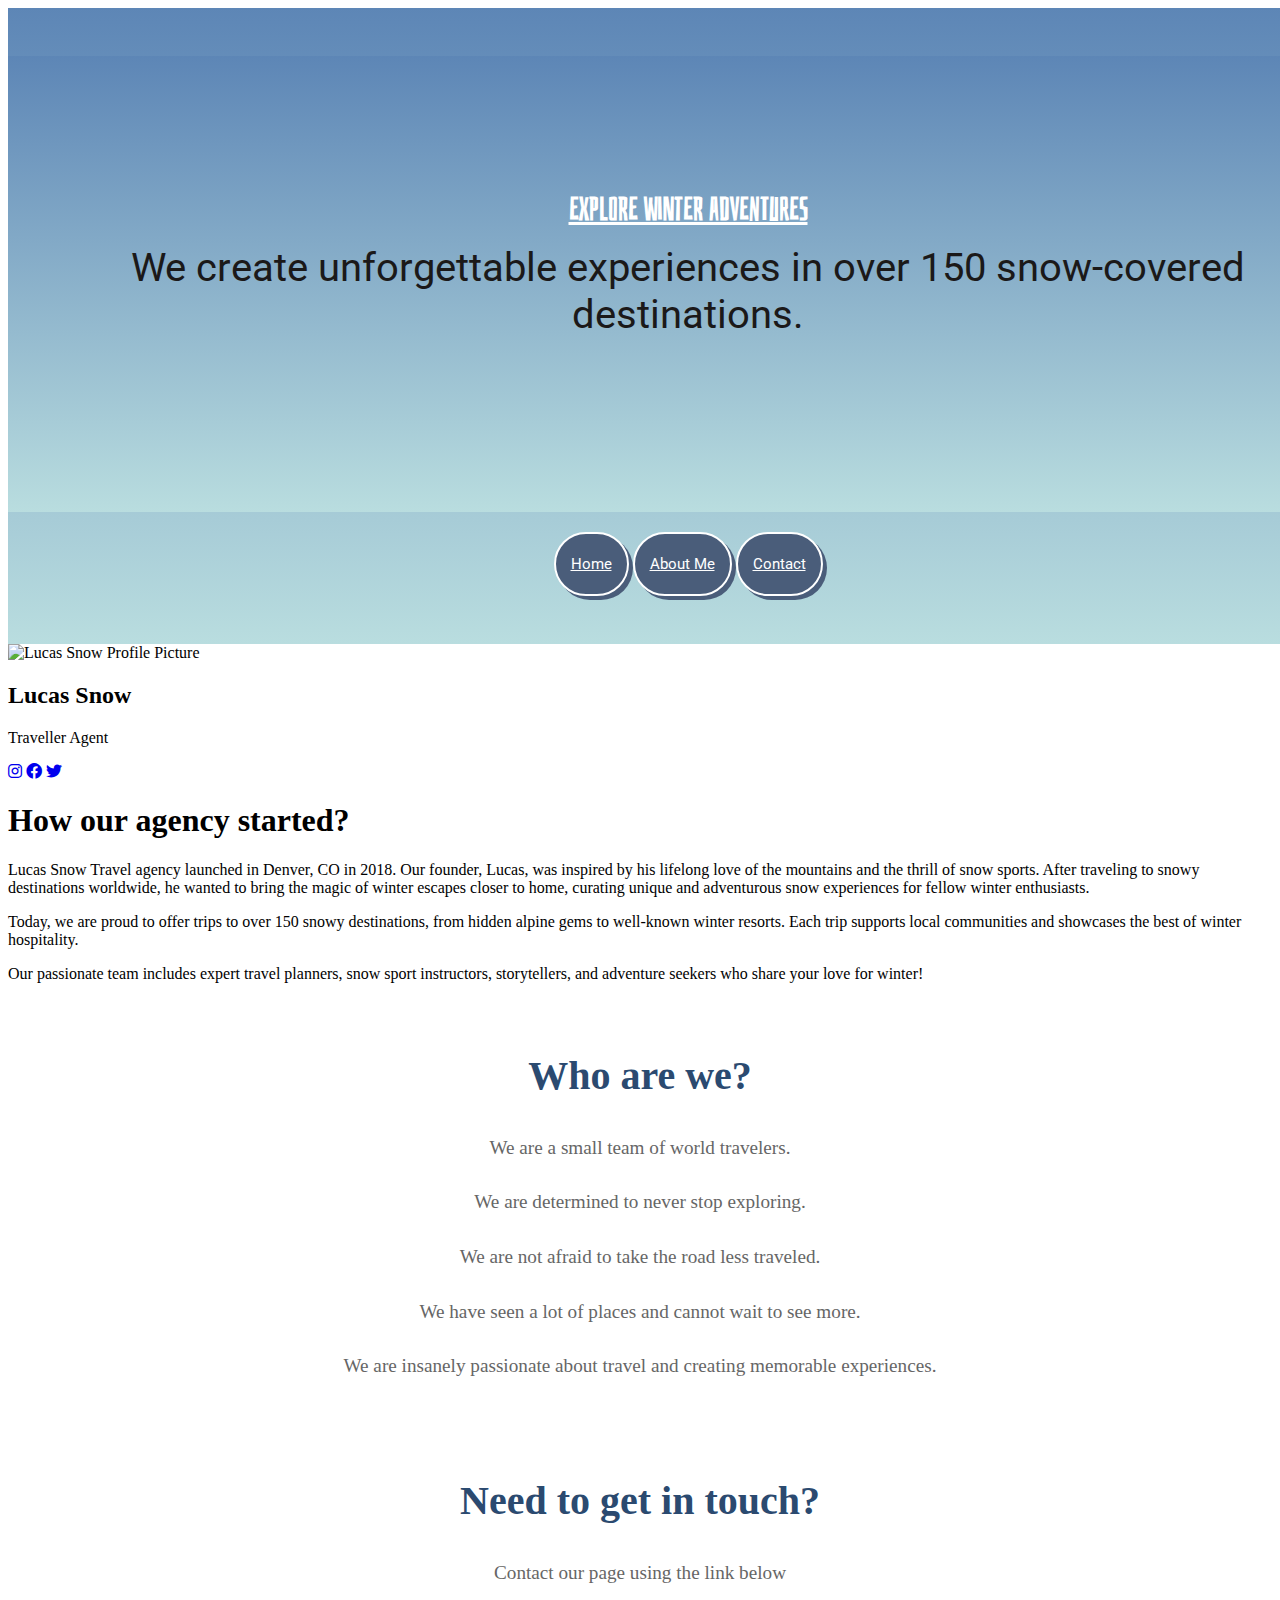
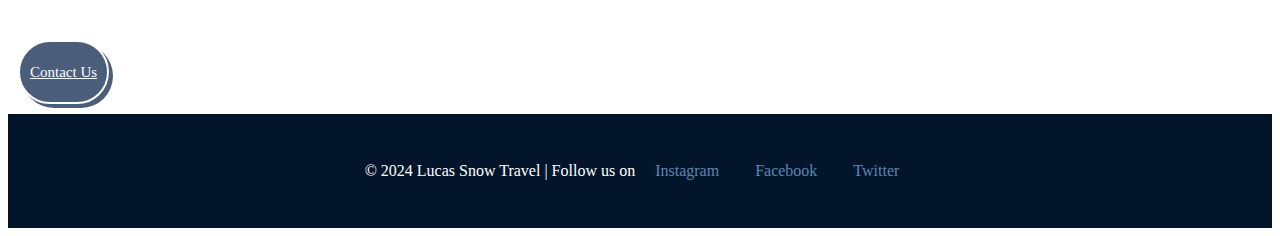
==== pages/about.html @ 510ce041 "update about" ====
<!DOCTYPE html>
<html lang="en">
<head>
    <meta charset="UTF-8">
    <meta name="viewport" content="width=device-width, initial-scale=1.0">
    <title>Lucas Snow - About Me</title>
    
    <link rel="preconnect" href="https://fonts.googleapis.com">
    <link rel="preconnect" href="https://fonts.gstatic.com" crossorigin>
    <link href="https://fonts.googleapis.com/css2?family=Bahiana&display=swap" rel="stylesheet">
    <link href="https://fonts.googleapis.com/css2?family=Bahiana&family=Moirai+One&display=swap" rel="stylesheet">
    <link href="https://fonts.googleapis.com/css2?family=Roboto:wght@400;700&display=swap" rel="stylesheet">
    
    <link rel="stylesheet" href="https://cdnjs.cloudflare.com/ajax/libs/font-awesome/6.0.0-beta3/css/all.min.css">

    <link rel="stylesheet" href="/css/about.css"> 
</head>
<body>

    <div class="hero">
        <div class="hero">
            <h1>Explore Winter Adventures</h1>
            <p>We create unforgettable experiences in over 150 snow-covered destinations.</p>
        </div>

        <div class="hero-buttons">
            <a href="/pages/index.html" class="button">Home</a>
            <a href="/pages/about.html" class="button">About Me</a>
            <a href="/pages/contact.html" class="button">Contact</a>
        </div>
    </div>
    
    <div class="container">
        <div class="profile">
            <img src="profile-picture.jpg" alt="Lucas Snow Profile Picture">
            <h2>Lucas Snow</h2>
            <p>Traveller Agent</p>
            <div class="social">
                <a href="#" target="_blank"><i class="fab fa-instagram" aria-hidden="true"></i></a>
                <a href="#" target="_blank"><i class="fab fa-facebook" aria-hidden="true"></i></a>
                <a href="#" target="_blank"><i class="fab fa-twitter" aria-hidden="true"></i></a>
            </div>            
            </div>
        </div>
        <div class="content">
            <h1>How our agency started?</h1>
            <p>Lucas Snow Travel agency launched in Denver, CO in 2018. Our founder, Lucas, was inspired by his lifelong love of the mountains and the thrill of snow sports. After traveling to snowy destinations worldwide, he wanted to bring the magic of winter escapes closer to home, curating unique and adventurous snow experiences for fellow winter enthusiasts.</p>
            <p>Today, we are proud to offer trips to over 150 snowy destinations, from hidden alpine gems to well-known winter resorts. Each trip supports local communities and showcases the best of winter hospitality.</p>
            <p>Our passionate team includes expert travel planners, snow sport instructors, storytellers, and adventure seekers who share your love for winter!</p>
            <div class="section">
                <h2>Who are we?</h2>
                <p>We are a small team of world travelers.</p>
                <p>We are determined to never stop exploring.</p>   
                <p>We are not afraid to take the road less traveled. </p>
                <p>We have seen a lot of places and cannot wait to see more.</p>
                <p>We are insanely passionate about travel and creating memorable experiences.</p>
            </div>
            <div class="section">
                <h2>Need to get in touch?</h2>
                <p>Contact our page using the link below</p>
            </div>
            <a href="/pages/contact.html" class="contact-button">Contact Us</a>
        </div>
    </div>

     <div class="footer">
        <p>© 2024 Lucas Snow Travel | Follow us on 
            <a href="#">Instagram</a>
            <a href="#">Facebook</a>
            <a href="#">Twitter</a>
        </p>
    </div>

</body>
</html>
---- css/about.css ----
.button {
  background-color: #4a5d7a;
    border: 2px solid #ffffff;
    border-radius: 60px;
    box-shadow: #4a5d7a 4px 4px 0 0;
    color: rgb(255, 255, 255);
    cursor: pointer;
    display: inline-block;
    font-size: 15px;
    padding: 10px 15px; /* Add horizontal padding for better button size */
    line-height: 40px;
    text-align: center;
    transition: all 0.3s ease;
}

.button:hover {
  background-color: #3a4d6a; 
  box-shadow: #3a4d6a 6px 6px 0 0; 
}


/* Hero section styling */
.hero {
  width: 100%;
  height: 60vh;
  background: linear-gradient(to bottom, #5d86b6, #b9dddf); 
  font-family: "Bahiana", sans-serif;
  color: #fff;
  display: flex;
  flex-direction: column;
  justify-content: center;
  align-items: center;
  text-align: center;
  padding: 3rem;
}

/* Buttons container */
.hero-buttons {
  margin-top: 20px; 
  font-family: "Roboto", sans-serif;
}

.hero h1 {
  margin: 0;
  text-decoration-line: underline;
}

.hero p {
  font-size: 2.5rem;
  margin-top: 1rem;
  color: #1b1919; 
  font-family: "Roboto", sans-serif;
}

/* Section styling */
.section {
  padding: 5rem 2rem;
  text-align: center;
  background-color: #ffffff; 
}

.section h2 {
  font-size: 2.5rem;
  color: #2b4a70; 
  margin-bottom: 2rem;
}

.section p {
  font-size: 1.2rem;
  color: #666;
  max-width: 800px;
  margin: 0 auto;
  line-height: 1.8;
}

.section-alternate {
  background-color: #b9dddf; 
  padding: 5rem 2rem;
}

.section-alternate h2,
.section-alternate p {
  color: #02152b; 
}

.section {
  text-align: center;
  padding: 20px 0;
}

.section p {
  margin-bottom: 20px; 
}

.contact-button {
  background-color: #4a5d7a  ;
  border: 2px solid #ffffff;
  border-radius: 60px;
  box-shadow: #4a5d7a 4px 4px 0 0;
  color: rgb(255, 255, 255);
  cursor: pointer;
  display: inline-block;
  font-size: 15px;
  padding:  10px;
  line-height: 40px;
  text-align: center;
  transition: all 0.3s ease;
  margin: 10px;
  
}
.contact-button:hover {
  background-color: #3a4d6a; 
  box-shadow: #3a4d6a 6px 6px 0 0; 
}


/* Footer styles */
.footer {
  background-color: #02152b;
  color: #fff;
  text-align: center;
  padding: 2rem 0;
  font-size: 1rem;
}

.footer a {
  color: #5d86b6; /* Light blue links in footer */
  text-decoration: none;
  margin: 0 1rem;
}

.footer a:hover {
  text-decoration: underline;
}

@media (max-width: 768px) {
  .hero h1 {
      font-size: 5.0rem;
  }

  .hero p {
      font-size: 1.3rem;
  }

  .section h2 {
      font-size: 2rem;
  }

  .section p {
      font-size: 1rem;
  }
}
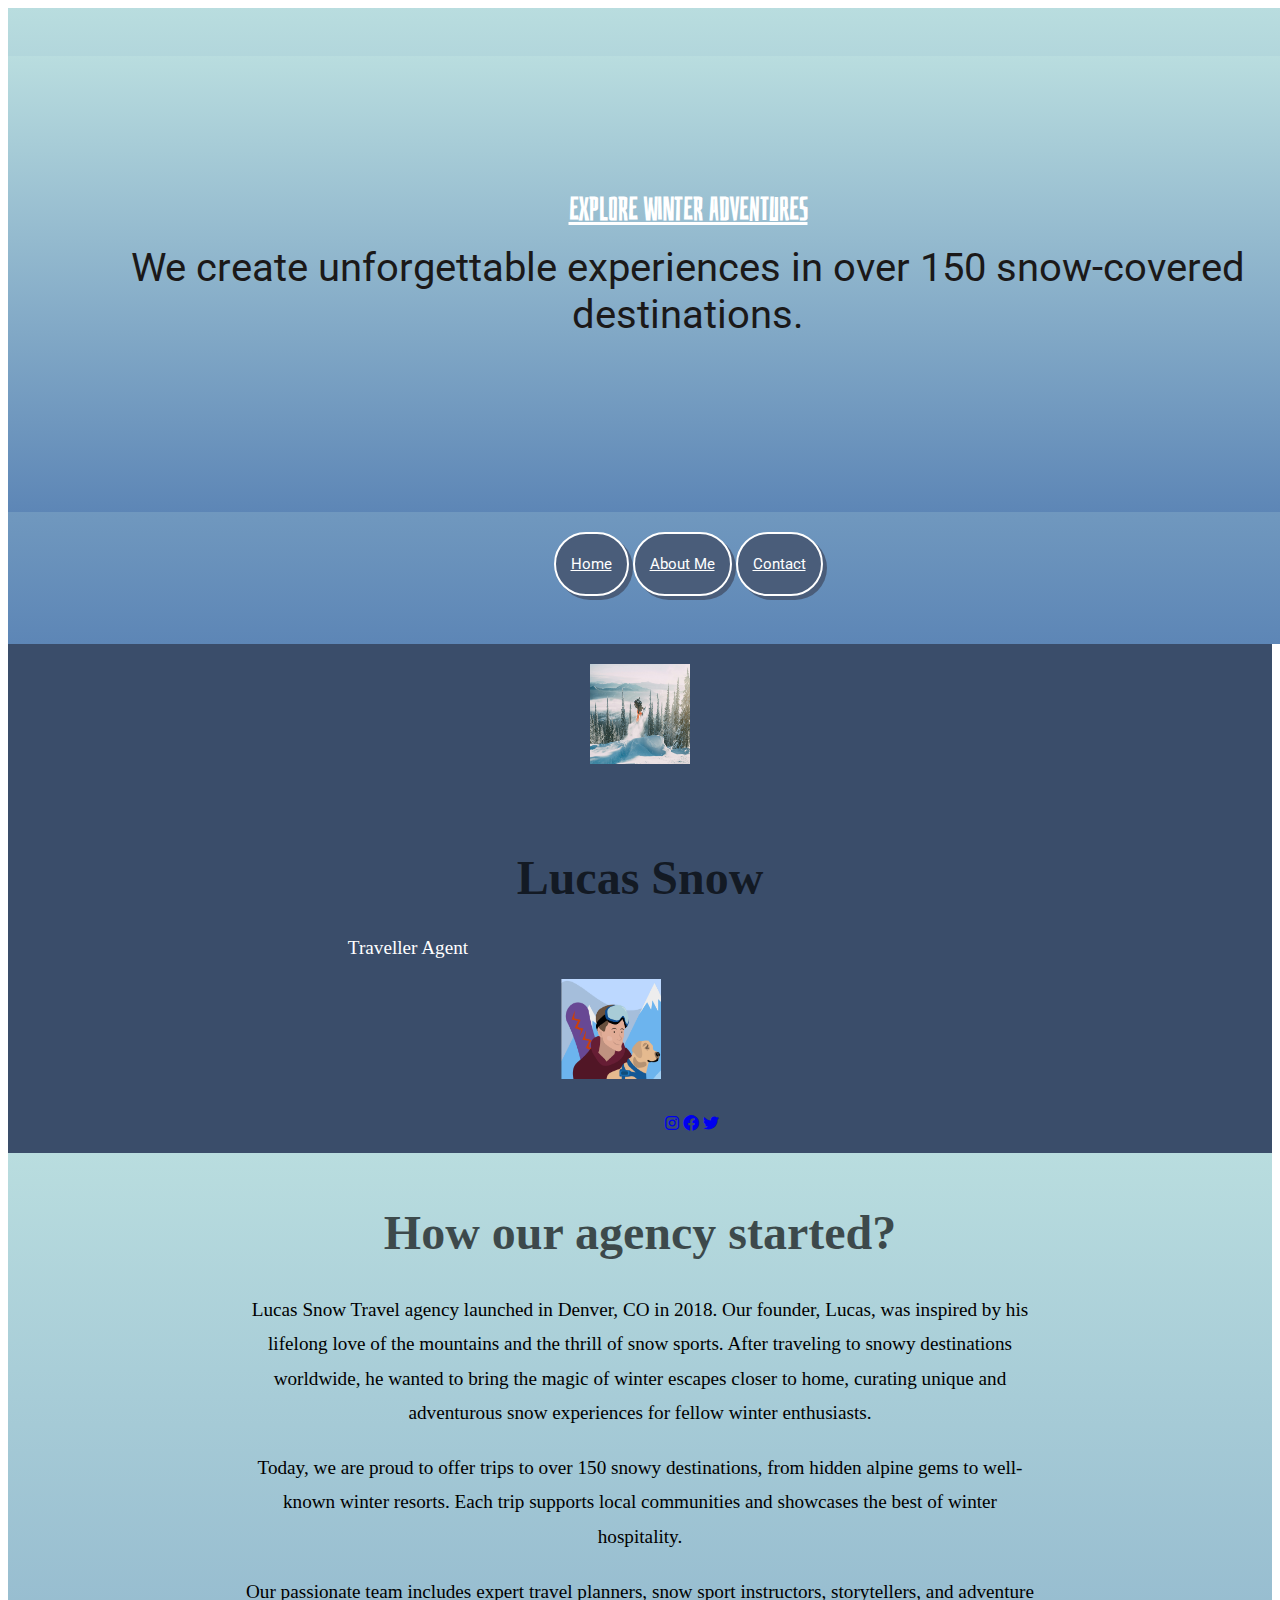
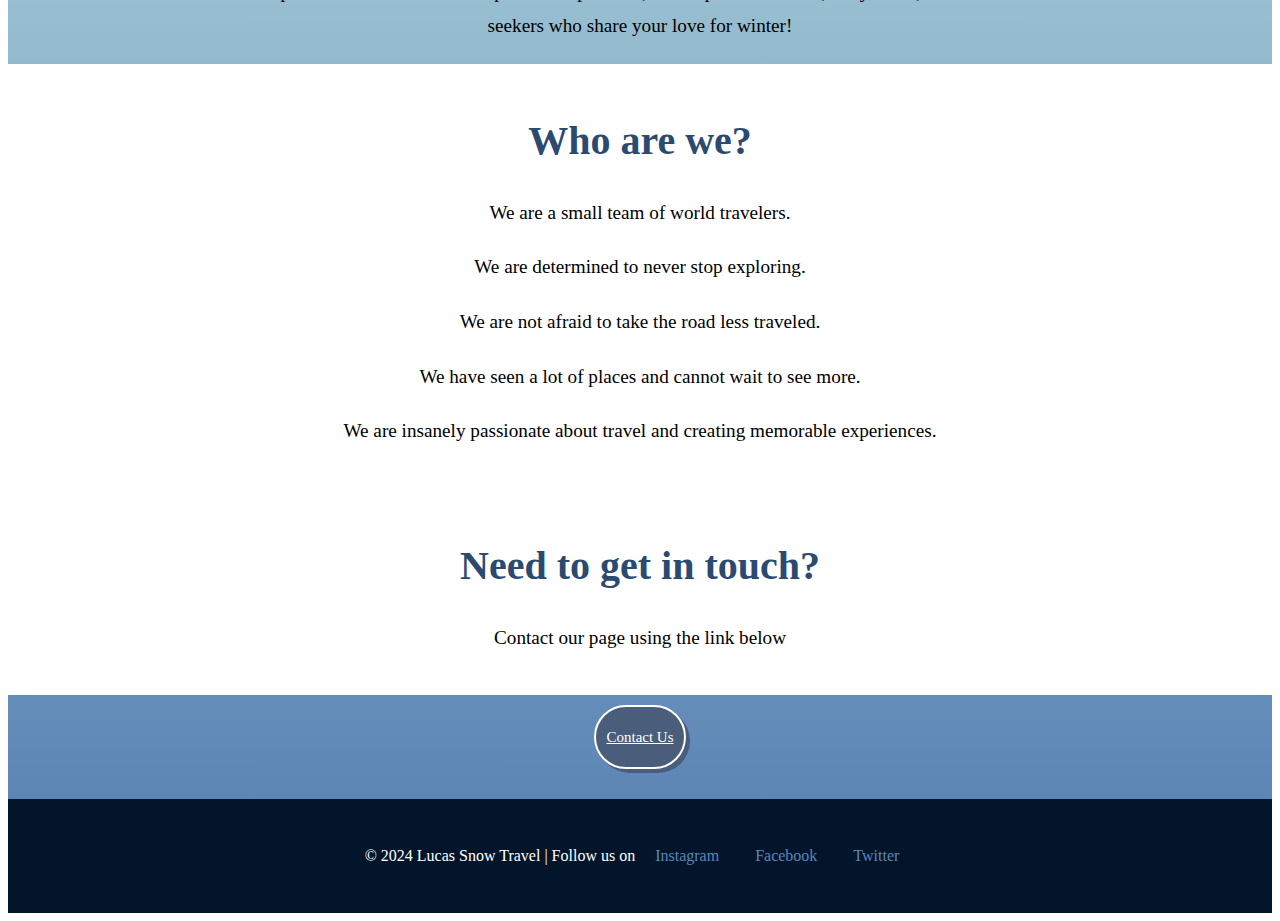
==== commit 57bdee93: "update all weird" ====
--- a/pages/about.html
+++ b/pages/about.html
@@ -11,6 +11,10 @@
     <link href="https://fonts.googleapis.com/css2?family=Bahiana&family=Moirai+One&display=swap" rel="stylesheet">
     <link href="https://fonts.googleapis.com/css2?family=Roboto:wght@400;700&display=swap" rel="stylesheet">
     
+    <link rel="preconnect" href="https://fonts.googleapis.com">
+<link rel="preconnect" href="https://fonts.gstatic.com" crossorigin>
+<link href="https://fonts.googleapis.com/css2?family=Raleway:ital,wght@0,100..900;1,100..900&display=swap" rel="stylesheet">
+
     <link rel="stylesheet" href="https://cdnjs.cloudflare.com/ajax/libs/font-awesome/6.0.0-beta3/css/all.min.css">
 
     <link rel="stylesheet" href="/css/about.css"> 
@@ -32,9 +36,10 @@
     
     <div class="container">
         <div class="profile">
-            <img src="profile-picture.jpg" alt="Lucas Snow Profile Picture">
-            <h2>Lucas Snow</h2>
+            <img src="/media/lucas_snow.jpg" alt="Lucas Snow Picture of a mountain and trees view as a illustrative picture">
+            <h1>Lucas Snow</h1>
             <p>Traveller Agent</p>
+            <img src="/media/lucassnowprofilepic.png" alt=" Picture of Lucas Snow, white man with a ski goggles and his dog by his side a golden retriever"
             <div class="social">
                 <a href="#" target="_blank"><i class="fab fa-instagram" aria-hidden="true"></i></a>
                 <a href="#" target="_blank"><i class="fab fa-facebook" aria-hidden="true"></i></a>
--- a/css/about.css
+++ b/css/about.css
@@ -18,12 +18,23 @@
   box-shadow: #3a4d6a 6px 6px 0 0; 
 }
 
+/* Image section */
+img {
+  width: 100%;
+  height: 500px;
+  width: 1000px;
+  padding-bottom: 50px;
+}
+
+img:hover{
+  transition: all 0.5s ease;
+  }
 
 /* Hero section styling */
 .hero {
   width: 100%;
   height: 60vh;
-  background: linear-gradient(to bottom, #5d86b6, #b9dddf); 
+  background: linear-gradient(to top, #5d86b6, #b9dddf); 
   font-family: "Bahiana", sans-serif;
   color: #fff;
   display: flex;
@@ -52,6 +63,75 @@
   font-family: "Roboto", sans-serif;
 }
 
+/* Profile styling */
+.profile {
+  padding: 5rem 2rem;
+  text-align: center;
+  width: 100%;
+  background-color: #3a4d6a;
+  
+}
+
+.profile h1 {
+  font-size: 3rem;
+  color: rgba(0, 0, 0, 0.667); 
+
+}
+
+.profile p {
+  font-size: 1.2rem;
+  color: #ffffff;
+  font-weight: 450;
+  max-width: 800px;
+}
+
+img {
+  width: 100%;
+  height: 100px;
+  width: 100px;
+  padding-bottom: 50px;
+}
+
+.profile {
+  text-align: center;
+  padding: 20px 0;
+}
+
+.profile p {
+  margin-bottom: 20px; 
+}
+
+/* Content styling */
+.content {
+  padding: 5rem 2rem;
+  text-align: center;
+  width: 100%;
+  background: linear-gradient(to top, #5d86b6, #b9dddf); 
+}
+
+.content h1 {
+  font-size: 3rem;
+  color: rgba(0, 0, 0, 0.667); 
+}
+
+.content p {
+  font-size: 1.2rem;
+  color: #000000;
+  font-weight: 450;
+  max-width: 800px;
+  margin: 0 auto;
+  line-height: 1.8;
+}
+
+.content {
+  text-align: center;
+  padding: 20px 0;
+}
+
+.content p {
+  margin-bottom: 20px; 
+}
+
 /* Section styling */
 .section {
   padding: 5rem 2rem;
@@ -67,7 +147,8 @@
 
 .section p {
   font-size: 1.2rem;
-  color: #666;
+  color: #000000;
+  font-weight: 450;
   max-width: 800px;
   margin: 0 auto;
   line-height: 1.8;
@@ -93,7 +174,7 @@
 }
 
 .contact-button {
-  background-color: #4a5d7a  ;
+  background-color: #4a5d7a;
   border: 2px solid #ffffff;
   border-radius: 60px;
   box-shadow: #4a5d7a 4px 4px 0 0;
@@ -142,11 +223,11 @@
       font-size: 1.3rem;
   }
 
-  .section h2 {
-      font-size: 2rem;
+  .section h1 {
+      font-size: 3rem;
   }
 
   .section p {
-      font-size: 1rem;
-  }
-}
+      font-size: 1.3rem;
+  }
+}
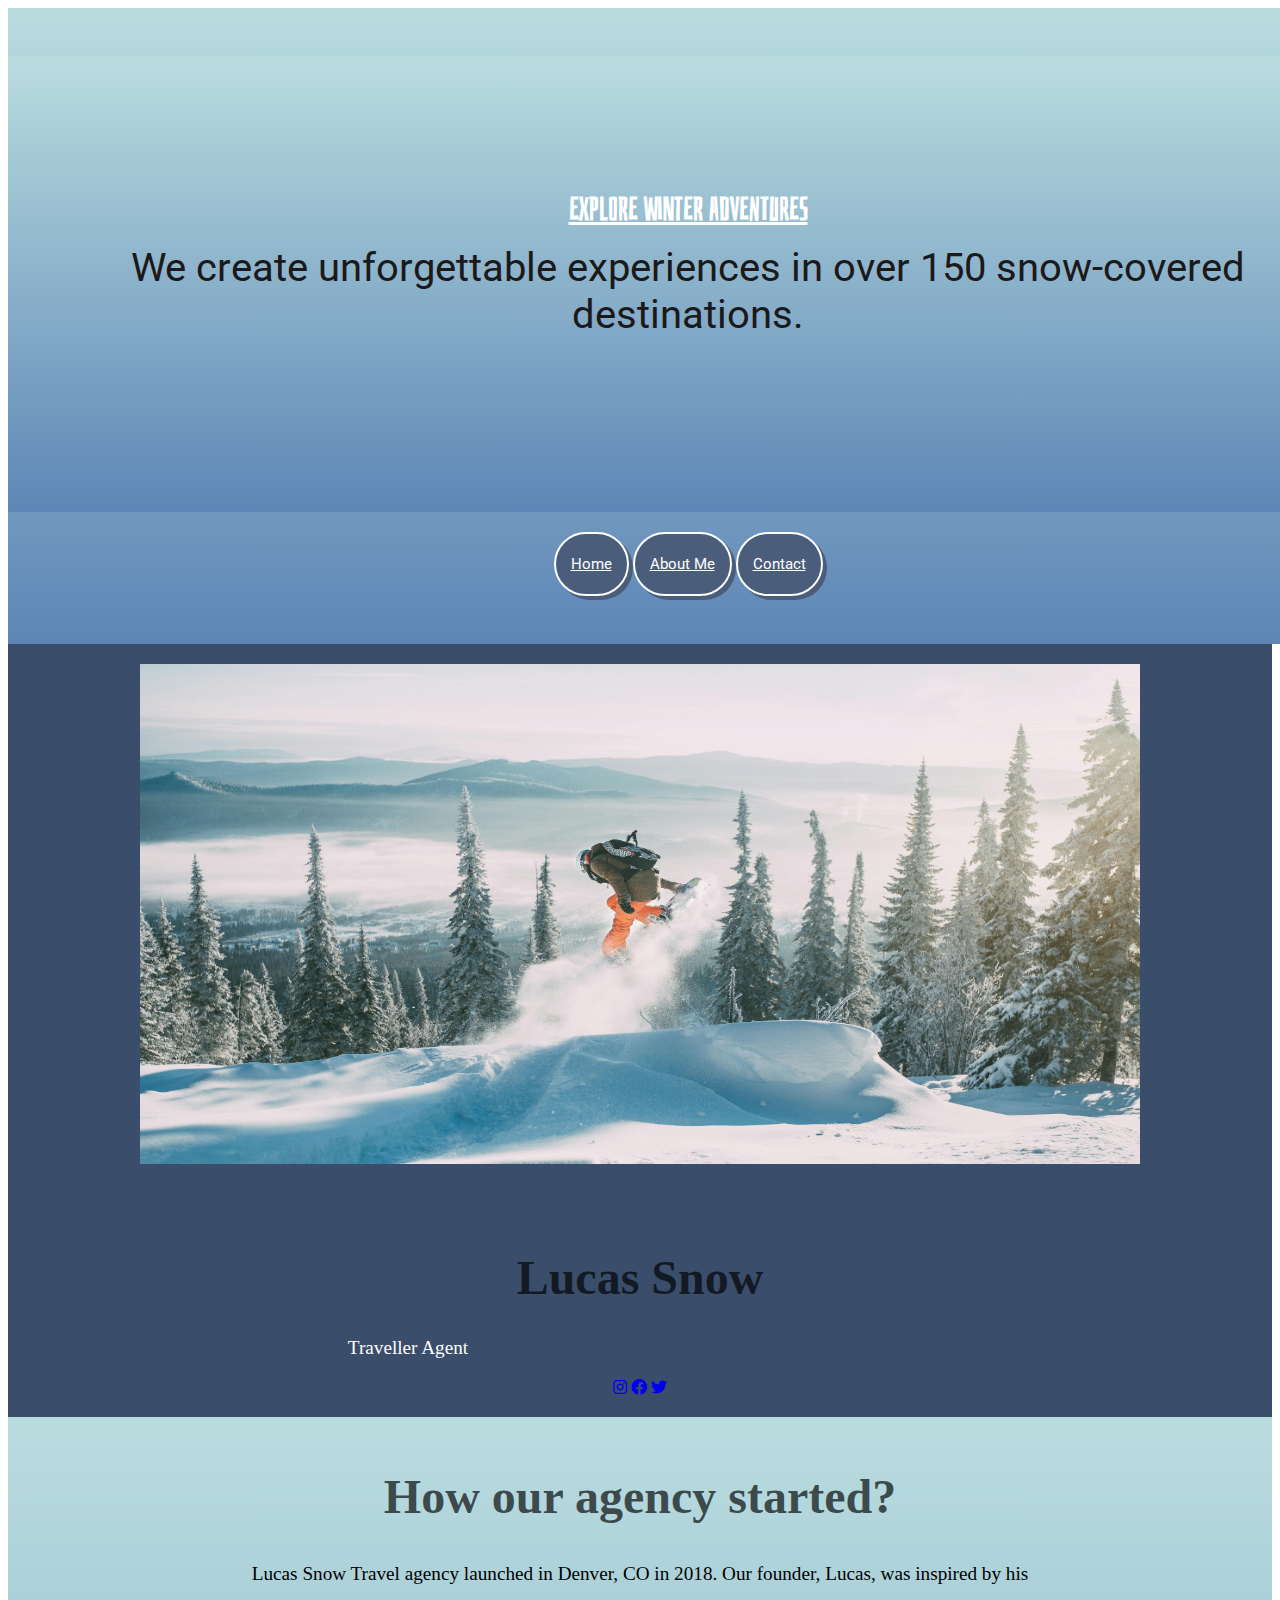
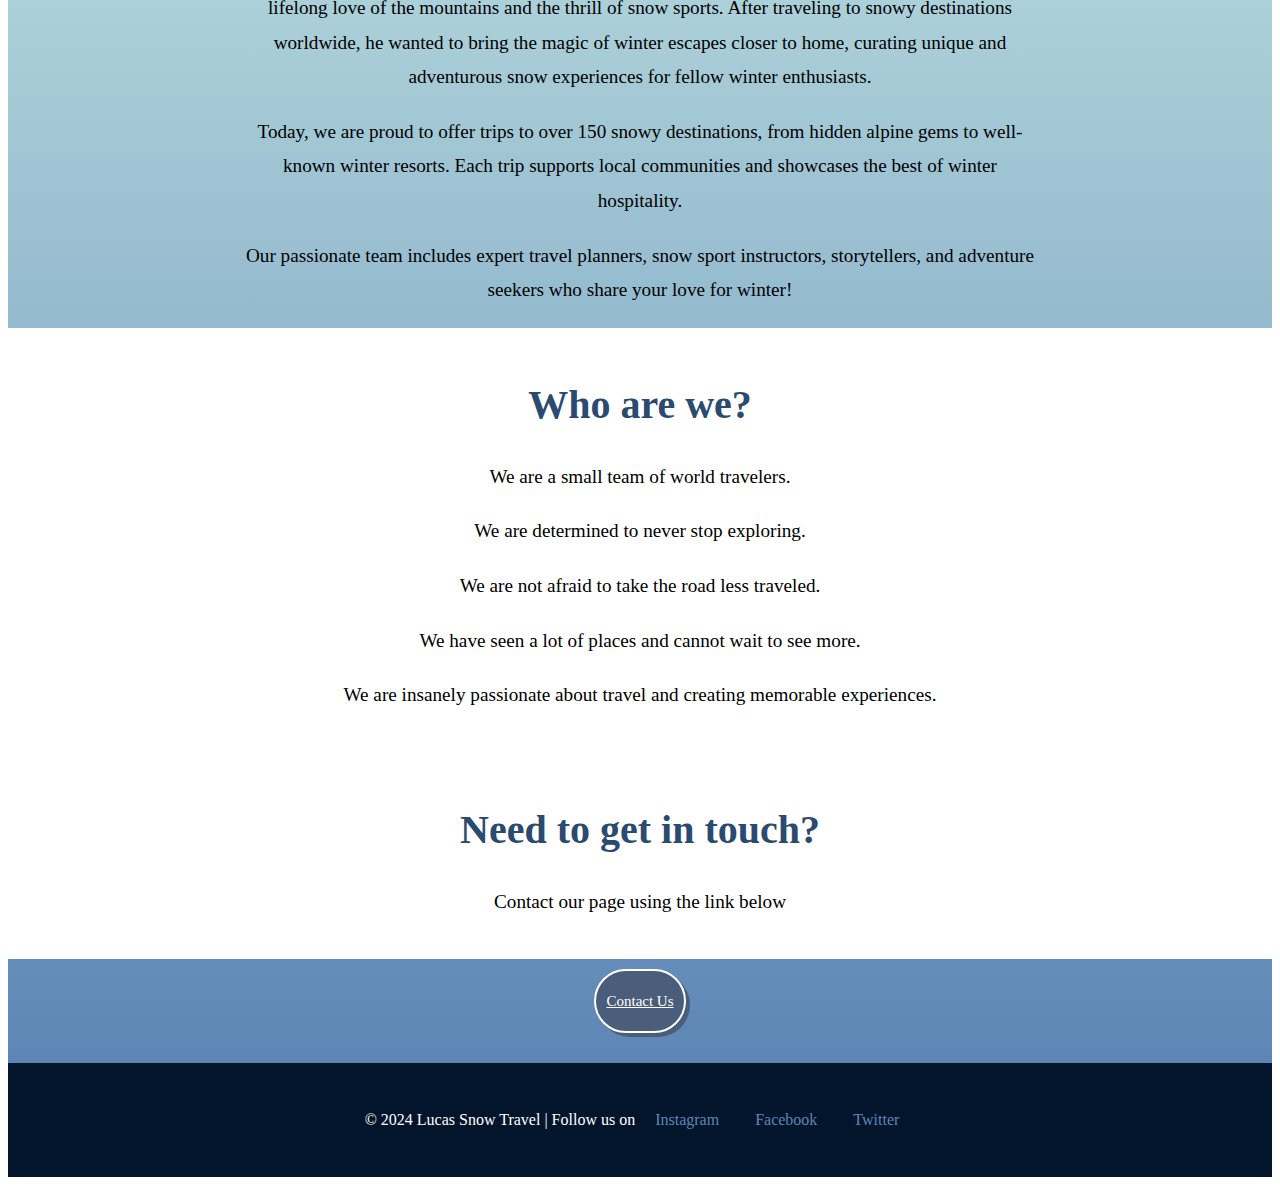
==== commit ab5df597: "updated about" ====
--- a/pages/about.html
+++ b/pages/about.html
@@ -28,7 +28,7 @@
         </div>
 
         <div class="hero-buttons">
-            <a href="/pages/index.html" class="button">Home</a>
+            <a href="/index.html" class="button">Home</a>
             <a href="/pages/about.html" class="button">About Me</a>
             <a href="/pages/contact.html" class="button">Contact</a>
         </div>
@@ -39,7 +39,6 @@
             <img src="/media/lucas_snow.jpg" alt="Lucas Snow Picture of a mountain and trees view as a illustrative picture">
             <h1>Lucas Snow</h1>
             <p>Traveller Agent</p>
-            <img src="/media/lucassnowprofilepic.png" alt=" Picture of Lucas Snow, white man with a ski goggles and his dog by his side a golden retriever"
             <div class="social">
                 <a href="#" target="_blank"><i class="fab fa-instagram" aria-hidden="true"></i></a>
                 <a href="#" target="_blank"><i class="fab fa-facebook" aria-hidden="true"></i></a>
--- a/css/about.css
+++ b/css/about.css
@@ -85,13 +85,6 @@
   max-width: 800px;
 }
 
-img {
-  width: 100%;
-  height: 100px;
-  width: 100px;
-  padding-bottom: 50px;
-}
-
 .profile {
   text-align: center;
   padding: 20px 0;
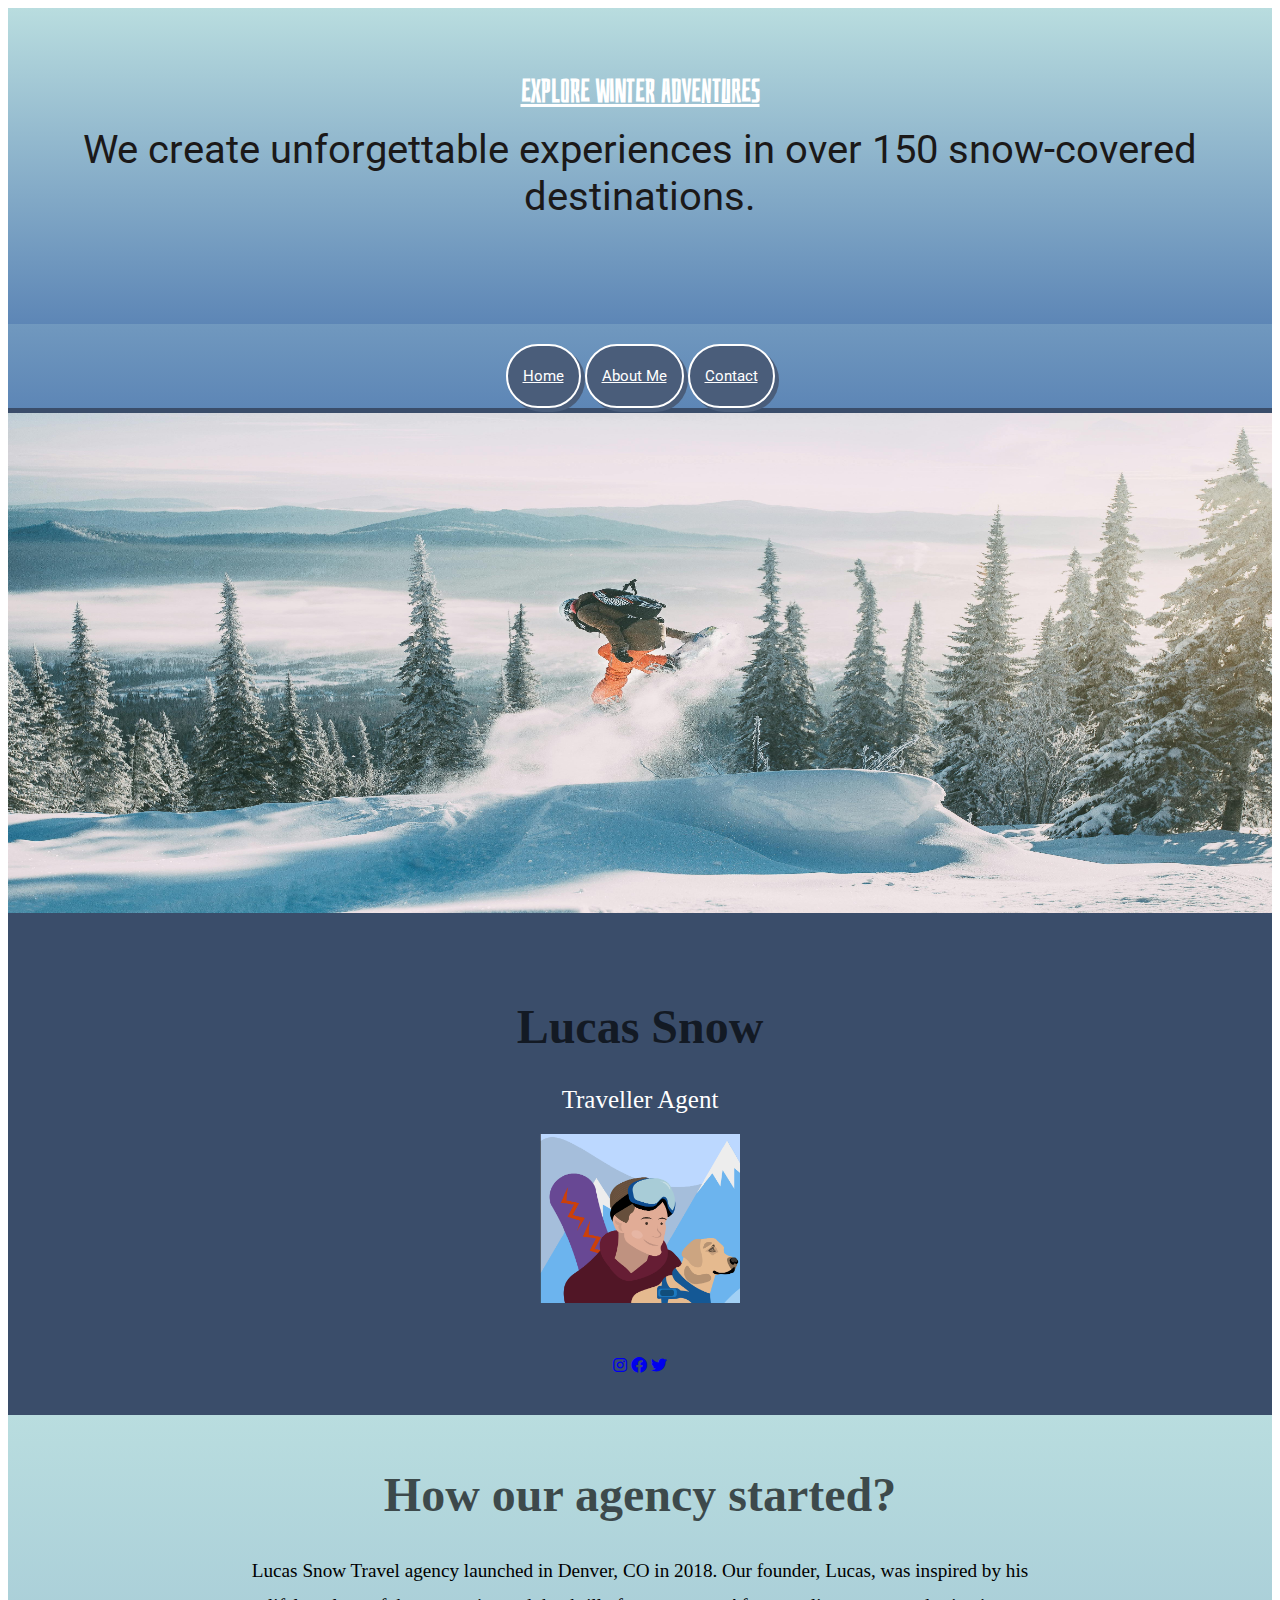
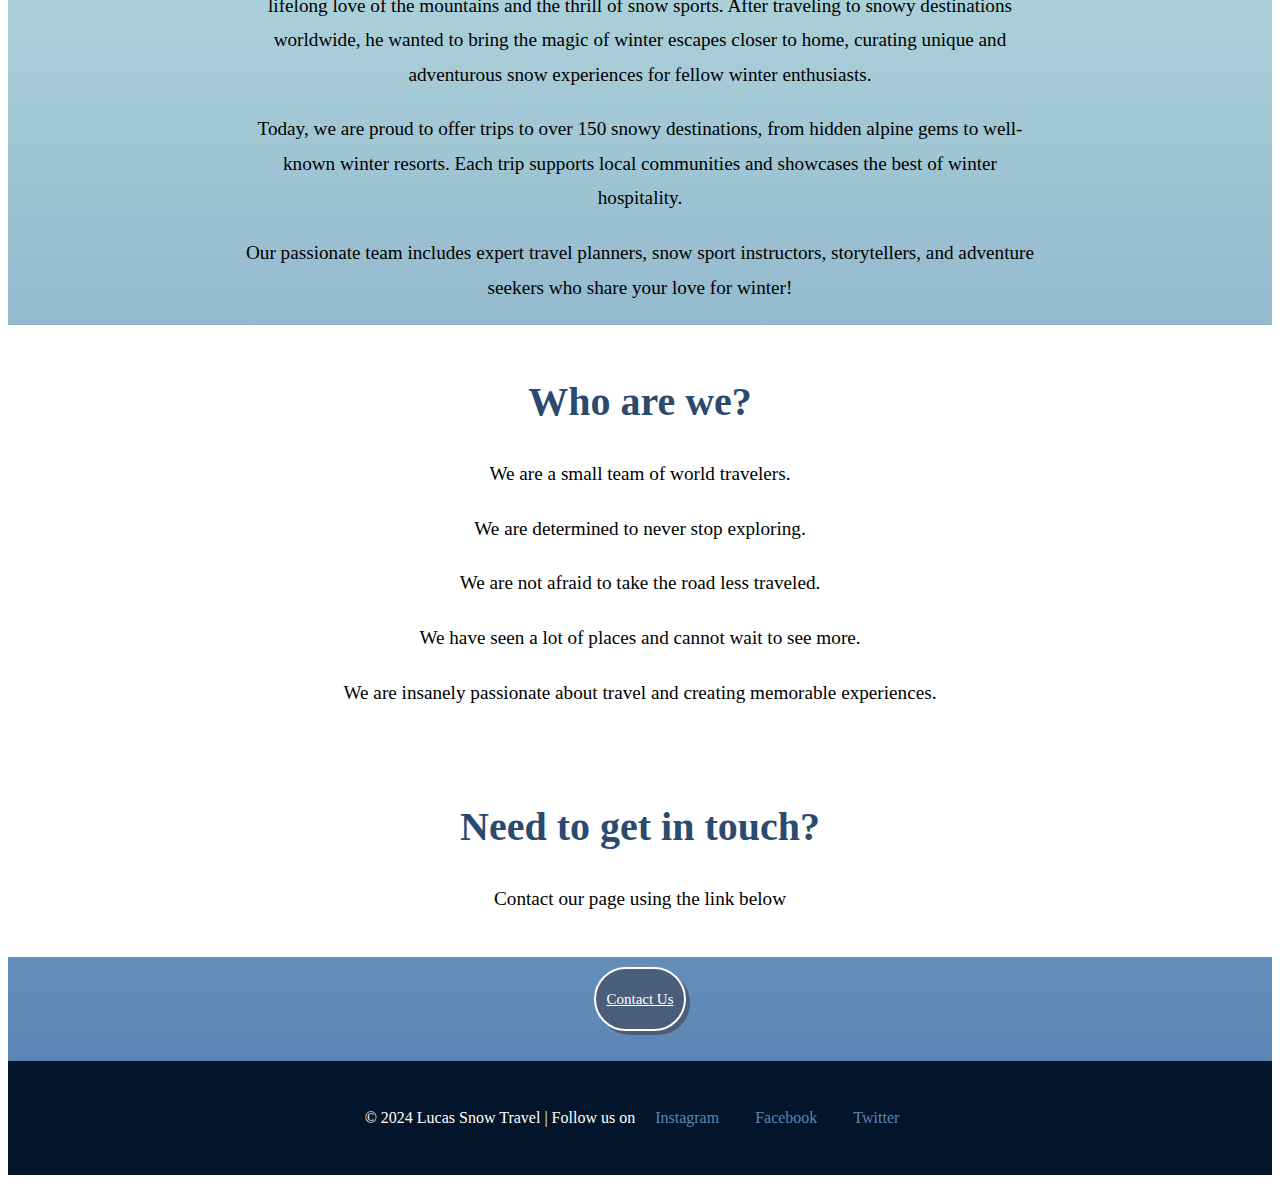
==== commit fbbbb16b: "aboutt" ====
--- a/pages/about.html
+++ b/pages/about.html
@@ -34,16 +34,15 @@
         </div>
     </div>
     
-    <div class="container">
         <div class="profile">
             <img src="/media/lucas_snow.jpg" alt="Lucas Snow Picture of a mountain and trees view as a illustrative picture">
             <h1>Lucas Snow</h1>
-            <p>Traveller Agent</p>
-            <div class="social">
-                <a href="#" target="_blank"><i class="fab fa-instagram" aria-hidden="true"></i></a>
-                <a href="#" target="_blank"><i class="fab fa-facebook" aria-hidden="true"></i></a>
-                <a href="#" target="_blank"><i class="fab fa-twitter" aria-hidden="true"></i></a>
-            </div>            
+            <p id="traveller">Traveller Agent</p>
+            <img id="pfp" src="/media/lucassnowprofilepic.png" alt=" Picture of Lucas Snow, white man with a ski goggles and his dog by his side a golden retriever">
+            <div class="socials">
+            <a id="insta" href="#" target="_blank"><i class="fab fa-instagram" aria-hidden="true"></i></a>
+            <a href="#" target="_blank"><i class="fab fa-facebook" aria-hidden="true"></i></a>
+            <a href="#" target="_blank"><i class="fab fa-twitter" aria-hidden="true"></i></a>
             </div>
         </div>
         <div class="content">
--- a/css/about.css
+++ b/css/about.css
@@ -1,16 +1,15 @@
 .button {
   background-color: #4a5d7a;
-    border: 2px solid #ffffff;
-    border-radius: 60px;
-    box-shadow: #4a5d7a 4px 4px 0 0;
-    color: rgb(255, 255, 255);
-    cursor: pointer;
-    display: inline-block;
-    font-size: 15px;
-    padding: 10px 15px; /* Add horizontal padding for better button size */
-    line-height: 40px;
-    text-align: center;
-    transition: all 0.3s ease;
+  border: 2px solid #ffffff;
+  border-radius: 60px;
+  box-shadow: #4a5d7a 4px 4px 0 0;
+  color: rgb(255, 255, 255);
+  cursor: pointer;
+  display: inline-block;
+  font-size: 15px;
+  padding: 10px 15px; /* Add horizontal padding for better button size */
+  line-height: 40px;
+  transition: all 0.3s ease;
 }
 
 .button:hover {
@@ -22,7 +21,6 @@
 img {
   width: 100%;
   height: 500px;
-  width: 1000px;
   padding-bottom: 50px;
 }
 
@@ -33,7 +31,7 @@
 /* Hero section styling */
 .hero {
   width: 100%;
-  height: 60vh;
+  height: 400px;
   background: linear-gradient(to top, #5d86b6, #b9dddf); 
   font-family: "Bahiana", sans-serif;
   color: #fff;
@@ -42,7 +40,6 @@
   justify-content: center;
   align-items: center;
   text-align: center;
-  padding: 3rem;
 }
 
 /* Buttons container */
@@ -65,11 +62,10 @@
 
 /* Profile styling */
 .profile {
-  padding: 5rem 2rem;
-  text-align: center;
+  padding-top: 5px;
   width: 100%;
   background-color: #3a4d6a;
-  
+  text-align: center;
 }
 
 .profile h1 {
@@ -78,16 +74,24 @@
 
 }
 
-.profile p {
-  font-size: 1.2rem;
-  color: #ffffff;
-  font-weight: 450;
-  max-width: 800px;
-}
+#traveller {
+  font-size: 25px;
+  color: #fff;
+}
+
+#insta {
+  padding-right: 500p;
+}
+
+#pfp {
+  width: 200px;
+  height: 50%;
+}
+
 
 .profile {
   text-align: center;
-  padding: 20px 0;
+  padding-bottom: 40px;
 }
 
 .profile p {
@@ -106,7 +110,9 @@
   font-size: 3rem;
   color: rgba(0, 0, 0, 0.667); 
 }
-
+.container {
+  width: 500px;
+}
 .content p {
   font-size: 1.2rem;
   color: #000000;
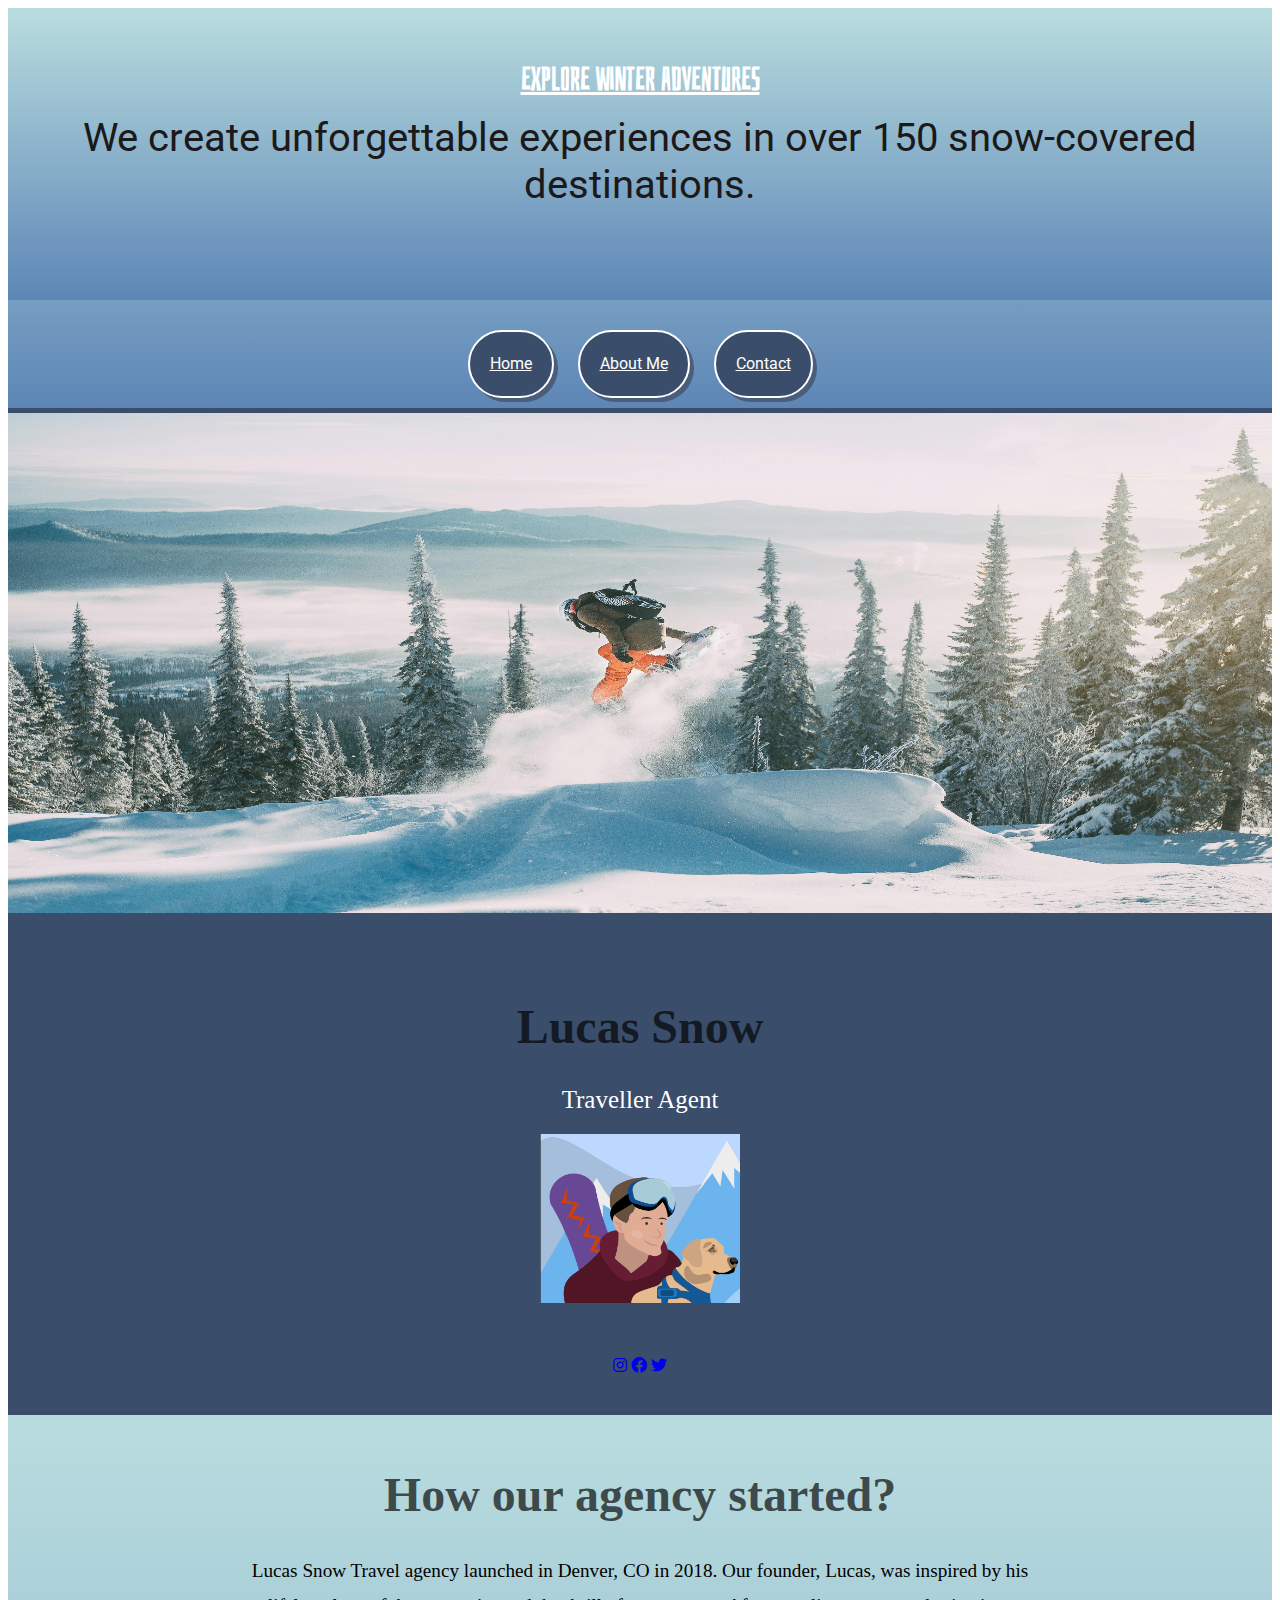
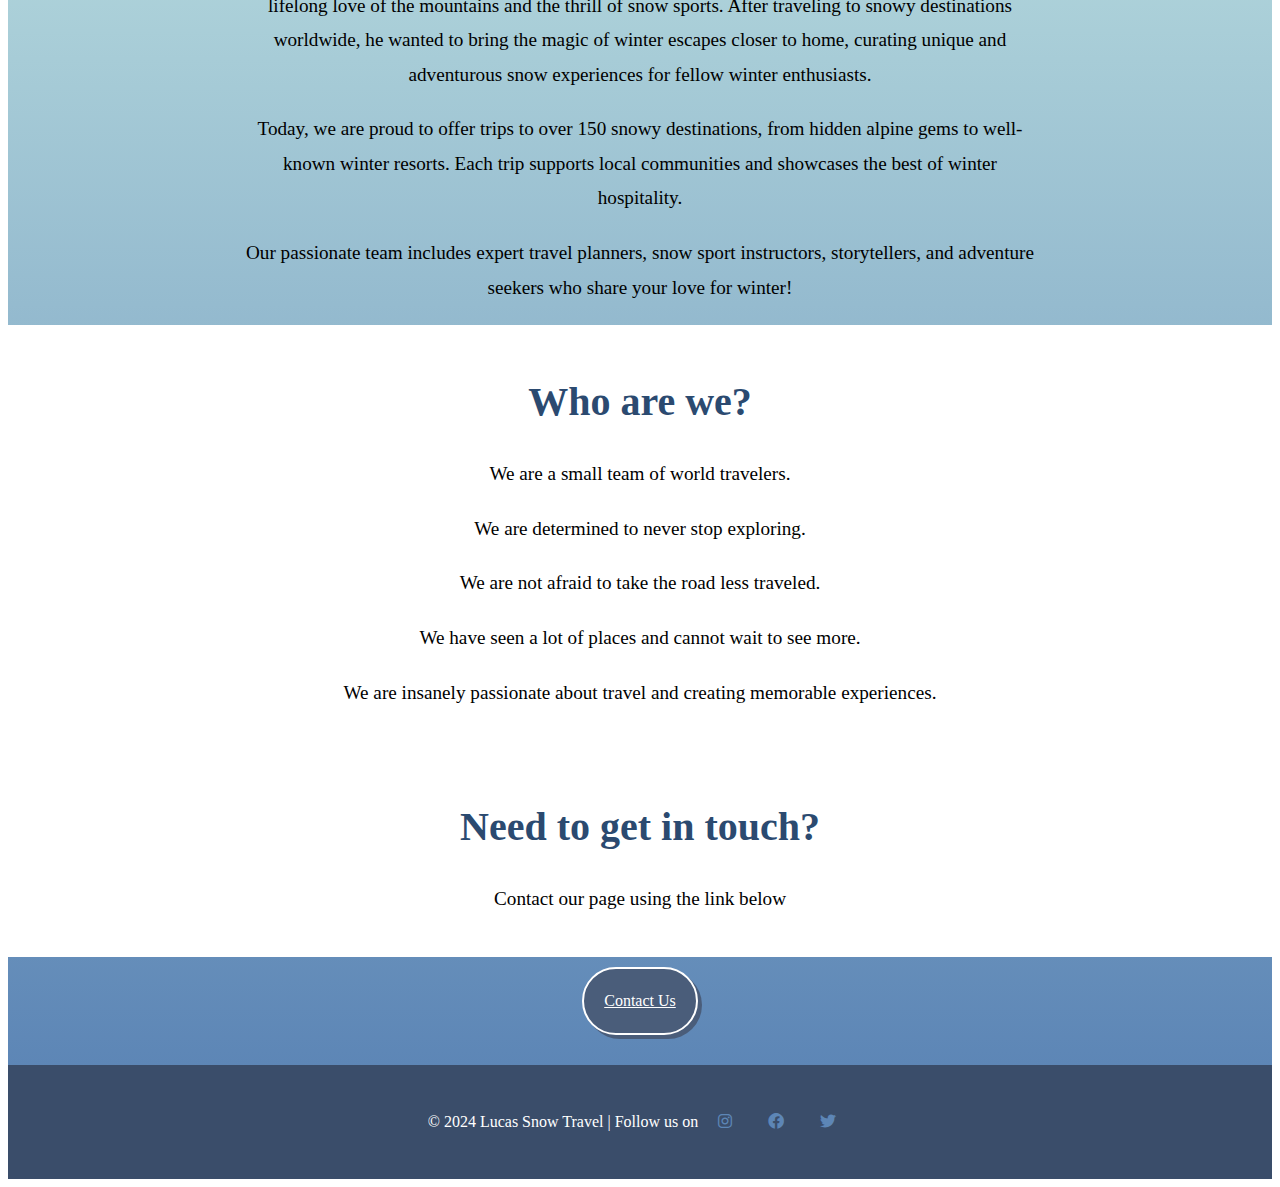
==== commit 91fec293: "improved accessibility" ====
--- a/pages/about.html
+++ b/pages/about.html
@@ -40,9 +40,9 @@
             <p id="traveller">Traveller Agent</p>
             <img id="pfp" src="/media/lucassnowprofilepic.png" alt=" Picture of Lucas Snow, white man with a ski goggles and his dog by his side a golden retriever">
             <div class="socials">
-            <a id="insta" href="#" target="_blank"><i class="fab fa-instagram" aria-hidden="true"></i></a>
-            <a href="#" target="_blank"><i class="fab fa-facebook" aria-hidden="true"></i></a>
-            <a href="#" target="_blank"><i class="fab fa-twitter" aria-hidden="true"></i></a>
+                <a href="#" target="_blank" aria-label="Visit our Instagram"><i class="fab fa-instagram" aria-hidden="true"></i></a>
+                <a href="#" target="_blank" aria-label="Visit our Facebook"><i class="fab fa-facebook" aria-hidden="true"></i></a>
+                <a href="#" target="_blank" aria-label="Visit our Twitter"><i class="fab fa-twitter" aria-hidden="true"></i></a>
             </div>
         </div>
         <div class="content">
@@ -68,9 +68,10 @@
 
      <div class="footer">
         <p>© 2024 Lucas Snow Travel | Follow us on 
-            <a href="#">Instagram</a>
-            <a href="#">Facebook</a>
-            <a href="#">Twitter</a>
+            <a href="#" target="_blank" aria-label="Visit our Instagram"><i class="fab fa-instagram" aria-hidden="true"></i></a>
+            <a href="#" target="_blank" aria-label="Visit our Facebook"><i class="fab fa-facebook" aria-hidden="true"></i></a>
+            <a href="#" target="_blank" aria-label="Visit our Twitter"><i class="fab fa-twitter" aria-hidden="true"></i></a>
+
         </p>
     </div>
 
--- a/css/about.css
+++ b/css/about.css
@@ -1,13 +1,14 @@
 .button {
-  background-color: #4a5d7a;
+  color: #ffffff; 
+  background-color: #3a4d6a; 
   border: 2px solid #ffffff;
   border-radius: 60px;
   box-shadow: #4a5d7a 4px 4px 0 0;
-  color: rgb(255, 255, 255);
   cursor: pointer;
   display: inline-block;
-  font-size: 15px;
-  padding: 10px 15px; /* Add horizontal padding for better button size */
+  padding: 12px 20px; 
+  margin: 10px; 
+  font-size: 16px;
   line-height: 40px;
   transition: all 0.3s ease;
 }
@@ -180,12 +181,12 @@
   color: rgb(255, 255, 255);
   cursor: pointer;
   display: inline-block;
-  font-size: 15px;
-  padding:  10px;
+  padding: 12px 20px; 
+  margin: 10px; 
+  font-size: 16px;
   line-height: 40px;
   text-align: center;
   transition: all 0.3s ease;
-  margin: 10px;
   
 }
 .contact-button:hover {
@@ -196,8 +197,8 @@
 
 /* Footer styles */
 .footer {
-  background-color: #02152b;
-  color: #fff;
+  color: #ffffff; 
+  background-color: #3a4d6a; 
   text-align: center;
   padding: 2rem 0;
   font-size: 1rem;
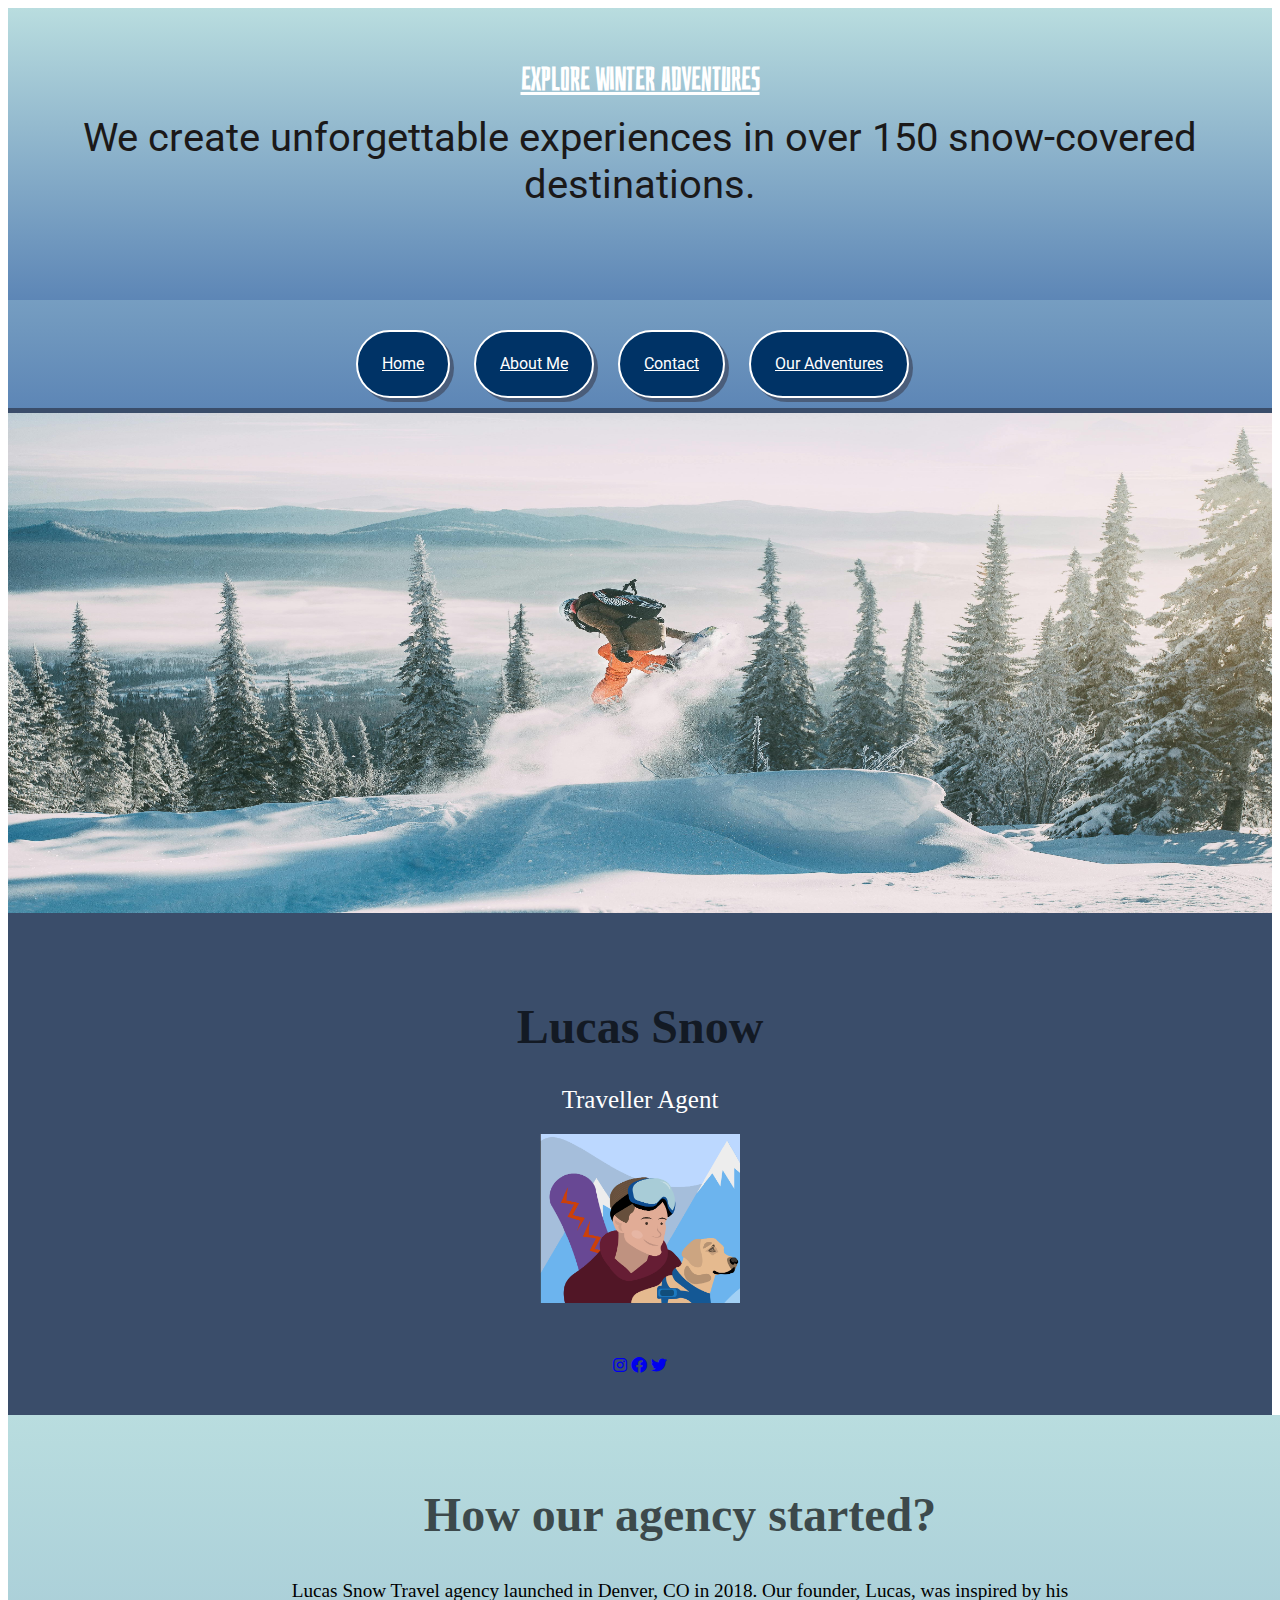
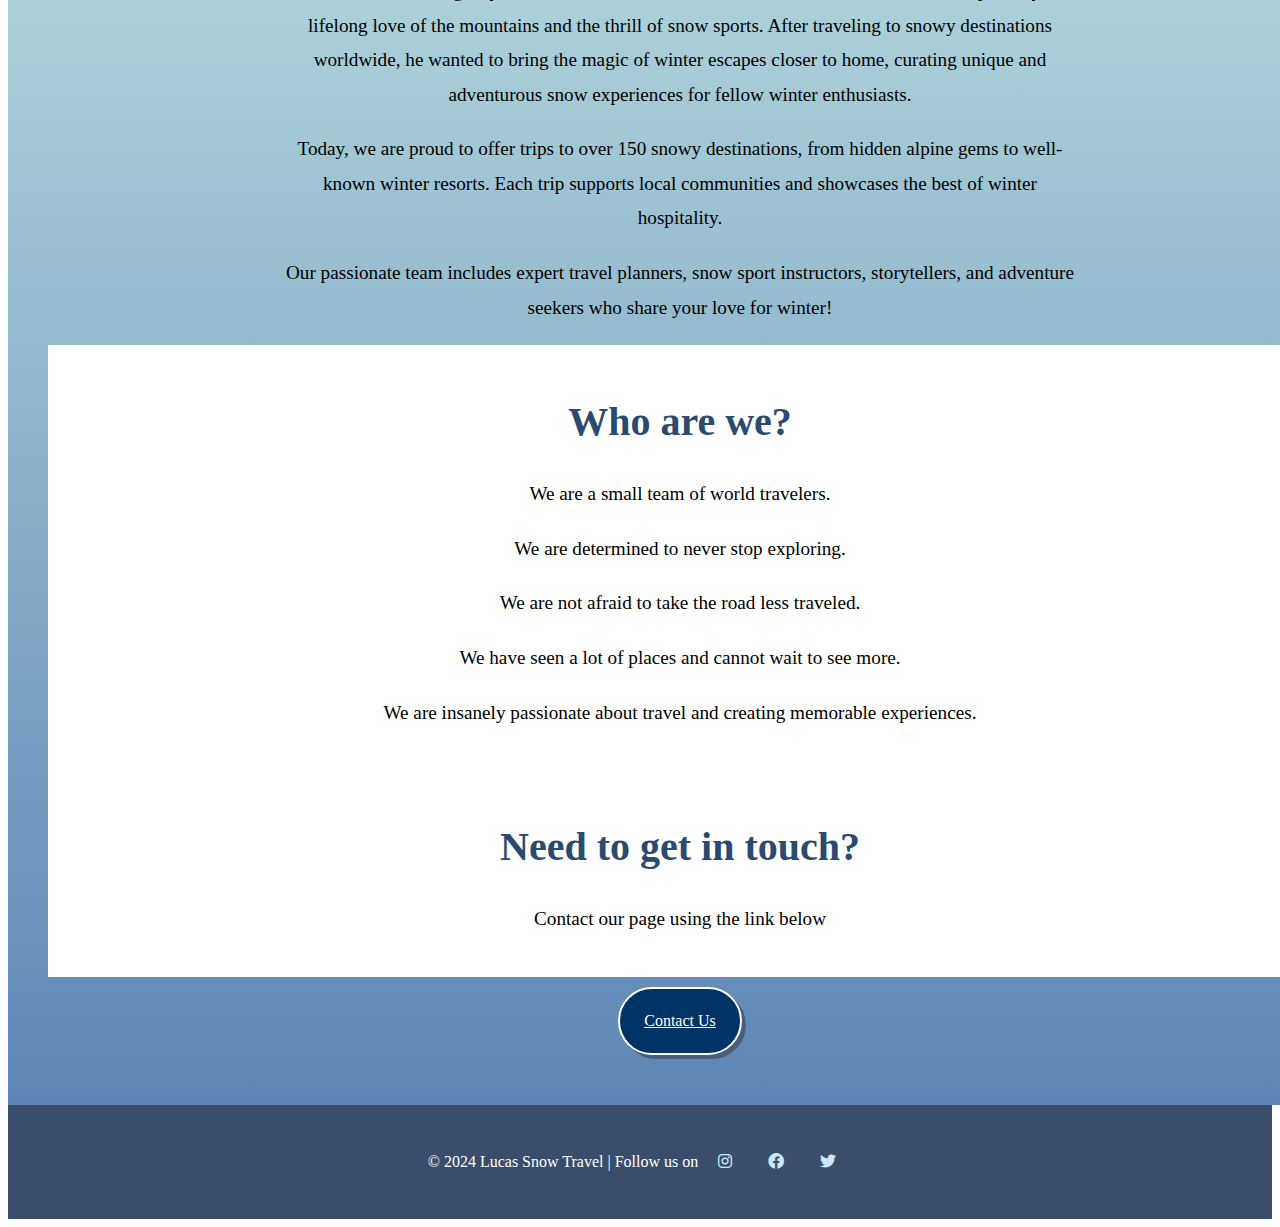
==== commit 36282f98: "updated all pages headers buttons + fixed our adventures page + fixed social medias" ====
--- a/pages/about.html
+++ b/pages/about.html
@@ -31,6 +31,7 @@
             <a href="/index.html" class="button">Home</a>
             <a href="/pages/about.html" class="button">About Me</a>
             <a href="/pages/contact.html" class="button">Contact</a>
+            <a href="/pages/our_adventures.html" class="button">Our Adventures</a>
         </div>
     </div>
     
--- a/css/about.css
+++ b/css/about.css
@@ -1,12 +1,12 @@
 .button {
-  color: #ffffff; 
-  background-color: #3a4d6a; 
+  background-color: #003366; 
+    color: #ffffff;
   border: 2px solid #ffffff;
   border-radius: 60px;
   box-shadow: #4a5d7a 4px 4px 0 0;
   cursor: pointer;
   display: inline-block;
-  padding: 12px 20px; 
+  padding: 12px 24px; 
   margin: 10px; 
   font-size: 16px;
   line-height: 40px;
@@ -46,6 +46,7 @@
 /* Buttons container */
 .hero-buttons {
   margin-top: 20px; 
+  margin-right: 15px;
   font-family: "Roboto", sans-serif;
 }
 
@@ -174,14 +175,14 @@
 }
 
 .contact-button {
-  background-color: #4a5d7a;
+  background-color: #003366; 
   border: 2px solid #ffffff;
   border-radius: 60px;
   box-shadow: #4a5d7a 4px 4px 0 0;
-  color: rgb(255, 255, 255);
+  color: #ffffff;
   cursor: pointer;
   display: inline-block;
-  padding: 12px 20px; 
+  padding: 12px 24px; 
   margin: 10px; 
   font-size: 16px;
   line-height: 40px;
@@ -205,7 +206,7 @@
 }
 
 .footer a {
-  color: #5d86b6; /* Light blue links in footer */
+  color: #cce7ff; 
   text-decoration: none;
   margin: 0 1rem;
 }
@@ -214,20 +215,45 @@
   text-decoration: underline;
 }
 
-@media (max-width: 768px) {
+/* Mobile Devices (width < 600px) */
+@media (max-width: 600px) {
+  #pfp {
+      width: 100px; /* Smaller profile image */
+  }
   .hero h1 {
-      font-size: 5.0rem;
-  }
-
+      font-size: 2.5rem; /* Smaller title font */
+  }
   .hero p {
-      font-size: 1.3rem;
-  }
-
-  .section h1 {
+      font-size: 1rem; /* Smaller subtitle */
+  }
+  .about-section p {
+      font-size: 1rem; /* Adjust content font */
+  }
+  .hero-buttons .button {
+      padding: 8px 15px; /* Smaller button padding */
+  }
+}
+
+/* Tablets (width between 600px and 1024px) */
+@media (min-width: 600px) and (max-width: 1024px) {
+  #pfp {
+      width: 120px; 
+  }
+  .hero h1 {
       font-size: 3rem;
   }
-
-  .section p {
-      font-size: 1.3rem;
-  }
-}
+  .hero p {
+      font-size: 1.2rem;
+  }
+  .about-section p {
+      font-size: 1.1rem; 
+  }
+}
+
+/* Desktop Screens (width > 1024px) */
+@media (min-width: 1024px) {
+  .content {
+      padding: 40px; 
+  }
+}
+
